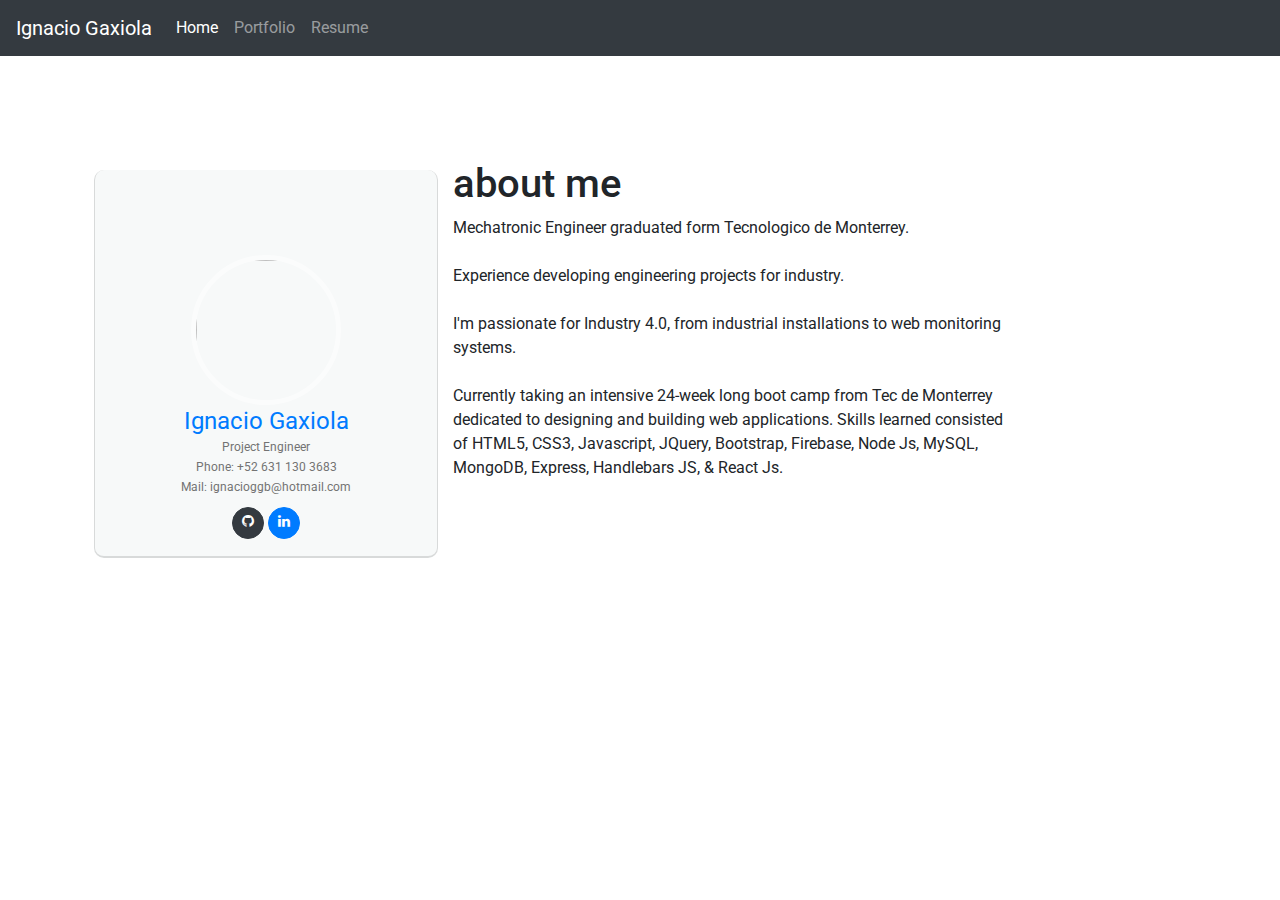
==== index.html @ dd8e5eef "portfolio" ====
<!DOCTYPE html>
<html lang="en">

<head>
    <meta charset="utf-8">
    <meta http-equiv="X-UA-Compatible" content="IE=edge">
    <title>Portfolio</title>
    <meta name="viewport" content="width=device-width, initial-scale=1">
    <link rel="stylesheet" href="https://stackpath.bootstrapcdn.com/bootstrap/4.3.1/css/bootstrap.min.css" integrity="sha384-ggOyR0iXCbMQv3Xipma34MD+dH/1fQ784/j6cY/iJTQUOhcWr7x9JvoRxT2MZw1T" crossorigin="anonymous">
    <script src="https://code.jquery.com/jquery-3.3.1.slim.min.js" integrity="sha384-q8i/X+965DzO0rT7abK41JStQIAqVgRVzpbzo5smXKp4YfRvH+8abtTE1Pi6jizo" crossorigin="anonymous"></script>
    <link href="https://fonts.googleapis.com/css?family=Monoton" rel="stylesheet">
    <link rel="stylesheet" type="text/css" media="screen" href="assets/css/style.css">
    <link rel="stylesheet" href="https://maxcdn.bootstrapcdn.com/font-awesome/4.4.0/css/font-awesome.min.css">
    <link href="https://fonts.googleapis.com/css?family=Nanum+Gothic|Roboto" rel="stylesheet">

</head>

<body>
    <nav class="navbar navbar-expand-lg navbar-dark bg-dark">
        <a class="navbar-brand" href="#">Ignacio Gaxiola</a>
        <button class="navbar-toggler" type="button" data-toggle="collapse" data-target="#navbarColor01" aria-controls="navbarColor01" aria-expanded="false" aria-label="Toggle navigation">
          <span class="navbar-toggler-icon"></span>
        </button>
    
        <div class="collapse navbar-collapse" id="navbarColor01">
          <ul class="navbar-nav mr-auto">
            <li class="nav-item active">
              <a class="nav-link" href="#">Home <span class="sr-only">(current)</span></a>
            </li>
            <li class="nav-item">
              <a class="nav-link" href="portfolio.html">Portfolio</a>
            </li>
            <li class="nav-item">
              <a class="nav-link" href="cv.html">Resume</a>
            </li>

          </ul>
        </div>
      </nav>

    <div class="container">
        <div class="row">
            <div class="col-lg-4 col-sm-6">
    
                <div class="card hovercard">
                    <div class="cardheader">
    
                    </div>
                    <div class="avatar">
                        <img alt="" src="https://media.licdn.com/dms/image/C5603AQF504KaWZRUqg/profile-displayphoto-shrink_200_200/0?e=1562198400&v=beta&t=nBzUv8moYsKN6M9cUQSvcbDvzVbfOEn7Q7MUIq6v9eA">
                    </div>
                    <div class="info">
                        <div class="title">
                            <a target="_blank" href="https://scripteden.com/">Ignacio Gaxiola</a>
                        </div>
                        <div class="desc">Project Engineer</div>
                        <div class="desc">Phone: +52 631 130 3683</div>
                        <div class="desc">Mail: ignacioggb@hotmail.com</div>
                    </div>
                    <div class="bottom">
                        <a id="btn" class="btn btn-dark btn-twitter btn-sm" href="https://twitter.com/webmaniac">
                            <i class="fa fa-github"></i>
                        </a>
                        <a id="btn" class="btn btn-primary btn-sm" rel="publisher"
                           href="https://plus.google.com/+ahmshahnuralam">
                            <i class="fa fa-linkedin"></i>
                        </a>

                    </div>
                </div>
    
            </div>
        <div class="col-lg-6 col-sm-6">
            <div class="row">
                    <h1>about me</h1>
            </div>
            <div class="row">
                    <p> Mechatronic Engineer graduated form Tecnologico de Monterrey.
                            <br><br>
                            Experience developing engineering projects for industry. 
                            <br><br>
                            I'm passionate for Industry 4.0, from industrial installations to web monitoring systems.
                        <br><br>
                        Currently taking an intensive 24-week long boot camp from Tec de Monterrey dedicated to designing and building web applications. Skills learned consisted of HTML5, CSS3, Javascript, JQuery, Bootstrap, Firebase, Node Js, MySQL, MongoDB, Express, Handlebars JS, & React Js.


                    </p>
            </div>
        </div>

        
        </div>
    </div>

    <script src="https://cdnjs.cloudflare.com/ajax/libs/jquery/3.2.1/jquery.min.js"></script>
    <script src="assets/javascript/app.js"></script>
    <script src="https://cdnjs.cloudflare.com/ajax/libs/popper.js/1.14.7/umd/popper.min.js" integrity="sha384-UO2eT0CpHqdSJQ6hJty5KVphtPhzWj9WO1clHTMGa3JDZwrnQq4sF86dIHNDz0W1" crossorigin="anonymous"></script>
    <script src="https://stackpath.bootstrapcdn.com/bootstrap/4.3.1/js/bootstrap.min.js" integrity="sha384-JjSmVgyd0p3pXB1rRibZUAYoIIy6OrQ6VrjIEaFf/nJGzIxFDsf4x0xIM+B07jRM" crossorigin="anonymous"></script>
</body>
</html>

 
</body>

</html>
---- assets/css/style.css ----
body{
  background-image: url("https://wallpaperplay.com/walls/full/7/9/c/182522.jpg")
}

.desc{font-size: 20px}
.mySlides {display:none}
.w3-left, .w3-right, .w3-badge {cursor:pointer}
.w3-badge {height:13px;width:13px;padding:0}


h1{
  font-family: 'Roboto', sans-serif;
}
.container{
  background-color: white;
  margin: 5rem auto;
  border-radius: 10px;
  padding: 1.5rem;
}
.card {
  padding-top: 20px;
  margin: 10px 0 20px 0;
  background-color: rgba(214, 224, 226, 0.2);
  border-top-width: 0;
  border-bottom-width: 2px;
  -webkit-border-radius: 3px;
  -moz-border-radius: 3px;
  border-radius: 3px;
  -webkit-box-shadow: none;
  -moz-box-shadow: none;
  box-shadow: none;
  -webkit-box-sizing: border-box;
  -moz-box-sizing: border-box;
  box-sizing: border-box;
}

.card .card-heading {
  padding: 0 20px;
  margin: 0;
}

.card .card-heading.simple {
  font-size: 20px;
  font-weight: 300;
  color: #777;
  border-bottom: 1px solid #e5e5e5;
}

.card .card-heading.image img {
  display: inline-block;
  width: 46px;
  height: 46px;
  margin-right: 15px;
  vertical-align: top;
  border: 0;
  -webkit-border-radius: 50%;
  -moz-border-radius: 50%;
  border-radius: 50%;
}

.card .card-heading.image .card-heading-header {
  display: inline-block;
  vertical-align: top;
}

.card .card-heading.image .card-heading-header h3 {
  margin: 0;
  font-size: 14px;
  line-height: 16px;
  color: #262626;
}

.card .card-heading.image .card-heading-header span {
  font-size: 12px;
  color: #999999;
}

.card .card-body {
  padding: 0 20px;
  margin-top: 20px;
}

.card .card-media {
  padding: 0 20px;
  margin: 0 -14px;
}

.card .card-media img {
  max-width: 100%;
  max-height: 100%;
}

.card .card-actions {
  min-height: 30px;
  padding: 0 20px 20px 20px;
  margin: 20px 0 0 0;
}

.card .card-comments {
  padding: 20px;
  margin: 0;
  background-color: #f8f8f8;
}

.card .card-comments .comments-collapse-toggle {
  padding: 0;
  margin: 0 20px 12px 20px;
}

.card .card-comments .comments-collapse-toggle a,
.card .card-comments .comments-collapse-toggle span {
  padding-right: 5px;
  overflow: hidden;
  font-size: 12px;
  color: #999;
  text-overflow: ellipsis;
  white-space: nowrap;
}

.card-comments .media-heading {
  font-size: 13px;
  font-weight: bold;
}

.card.people {
  position: relative;
  display: inline-block;
  width: 170px;
  height: 300px;
  padding-top: 0;
  margin-left: 20px;
  overflow: hidden;
  vertical-align: top;
}

.card.people:first-child {
  margin-left: 0;
}

.card.people .card-top {
  position: absolute;
  top: 0;
  left: 0;
  display: inline-block;
  width: 170px;
  height: 150px;
  background-color: #ffffff;
}

.card.people .card-top.green {
  background-color: #53a93f;
}

.card.people .card-top.blue {
  background-color: #427fed;
}

.card.people .card-info {
  position: absolute;
  top: 150px;
  display: inline-block;
  width: 100%;
  height: 101px;
  overflow: hidden;
  background: #ffffff;
  -webkit-box-sizing: border-box;
  -moz-box-sizing: border-box;
  box-sizing: border-box;
}

.card.people .card-info .title {
  display: block;
  margin: 8px 14px 0 14px;
  overflow: hidden;
  font-size: 16px;
  font-weight: bold;
  line-height: 18px;
  color: #404040;
}

.card.people .card-info .desc {
  display: block;
  margin: 8px 14px 0 14px;
  overflow: hidden;
  font-size: 12px;
  line-height: 16px;
  color: #737373;
  text-overflow: ellipsis;
}

.card.people .card-bottom {
  position: absolute;
  bottom: 0;
  left: 0;
  display: inline-block;
  width: 100%;
  padding: 10px 20px;
  line-height: 29px;
  text-align: center;
  -webkit-box-sizing: border-box;
  -moz-box-sizing: border-box;
  box-sizing: border-box;
}

.card.hovercard {
  border-radius: 10px;
  position: relative;
  padding-top: 0;
  overflow: hidden;
  text-align: center;
  background-color: rgba(214, 224, 226, 0.2);
}

.card.hovercard .cardheader {
  background: url("https://images.ctfassets.net/rf6r9wh4bnrh/qXsWqXeZMGg042cgWQ4sI/21d21bd3c10d0523d18c8639cd4bb99d/shutterstock_524344900-1635x1084.jpg?q=80&fl=progressive");
  background-size: cover;
  height: 135px;
}

.card.hovercard .avatar {
  position: relative;
  top: -50px;
  margin-bottom: -50px;
}

.card.hovercard .avatar img {
  width: 150px;
  height: 150px;
  max-width: 150px;
  max-height: 150px;
  -webkit-border-radius: 50%;
  -moz-border-radius: 50%;
  border-radius: 50%;
  border: 5px solid rgba(255,255,255,0.5);
}

.card.hovercard .info {
  padding: 4px 8px 10px;
}

.card.hovercard .info .title {
  margin-bottom: 4px;
  font-size: 24px;
  line-height: 1;
  color: #262626;
  vertical-align: middle;
}

.card.hovercard .info .desc {
  overflow: hidden;
  font-size: 12px;
  line-height: 20px;
  color: #737373;
  text-overflow: ellipsis;
}

.card.hovercard .bottom {
  padding: 0 20px;
  margin-bottom: 17px;
}

#btn{ border-radius: 50%; width:32px; height:32px; line-height:18px;  }
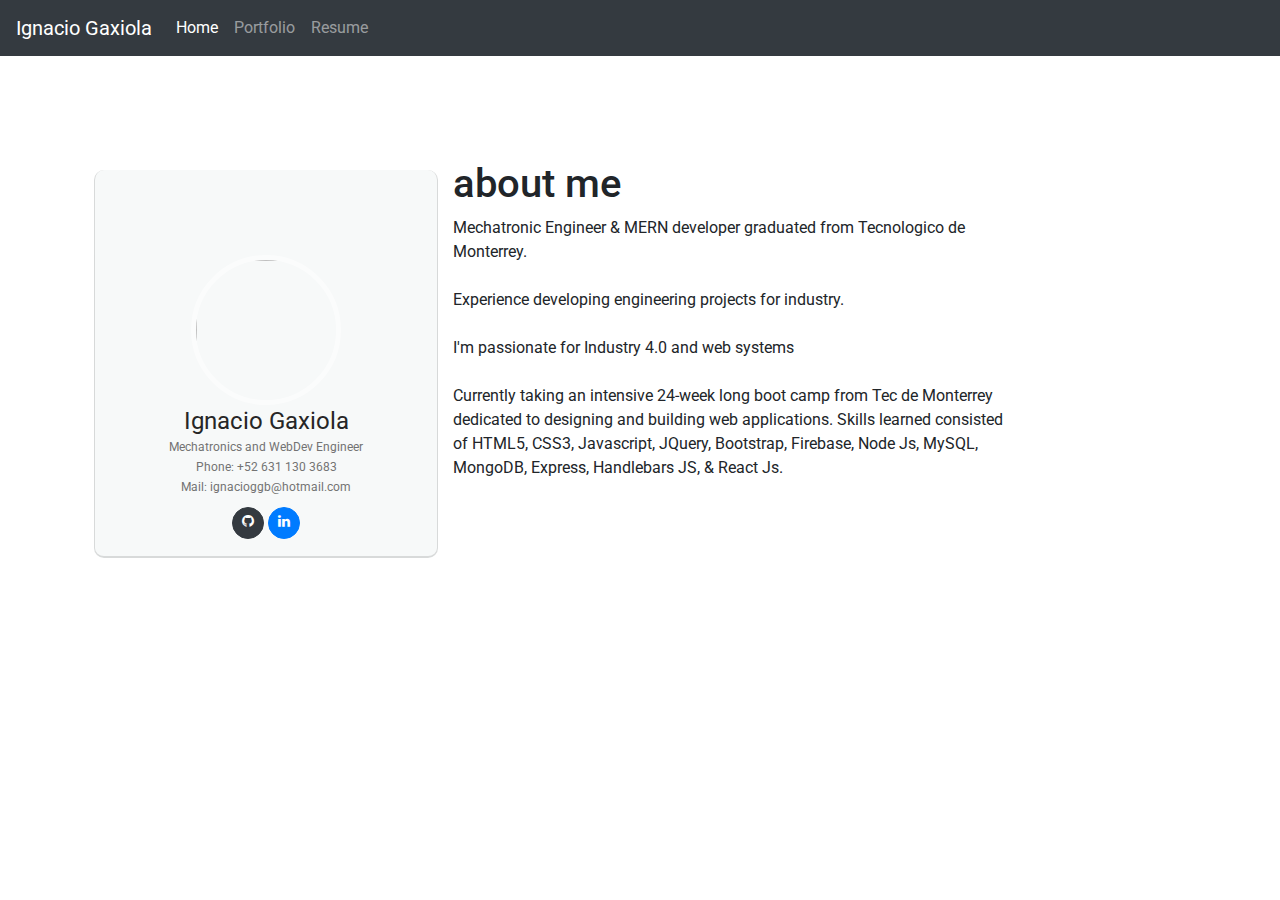
==== commit 1164fa2b: "Updating" ====
--- a/index.html
+++ b/index.html
@@ -51,18 +51,18 @@
                     </div>
                     <div class="info">
                         <div class="title">
-                            <a target="_blank" href="https://scripteden.com/">Ignacio Gaxiola</a>
+                            <a target="_blank" >Ignacio Gaxiola</a>
                         </div>
-                        <div class="desc">Project Engineer</div>
+                        <div class="desc">Mechatronics and WebDev Engineer</div>
                         <div class="desc">Phone: +52 631 130 3683</div>
                         <div class="desc">Mail: ignacioggb@hotmail.com</div>
                     </div>
                     <div class="bottom">
-                        <a id="btn" class="btn btn-dark btn-twitter btn-sm" href="https://twitter.com/webmaniac">
+                        <a id="btn" class="btn btn-dark btn-twitter btn-sm" href="https://github.com/ignacioggb">
                             <i class="fa fa-github"></i>
                         </a>
                         <a id="btn" class="btn btn-primary btn-sm" rel="publisher"
-                           href="https://plus.google.com/+ahmshahnuralam">
+                           href="https://www.linkedin.com/in/ing-gaxiola/">
                             <i class="fa fa-linkedin"></i>
                         </a>
 
@@ -75,11 +75,11 @@
                     <h1>about me</h1>
             </div>
             <div class="row">
-                    <p> Mechatronic Engineer graduated form Tecnologico de Monterrey.
+                    <p> Mechatronic Engineer & MERN developer graduated from Tecnologico de Monterrey.
                             <br><br>
                             Experience developing engineering projects for industry. 
                             <br><br>
-                            I'm passionate for Industry 4.0, from industrial installations to web monitoring systems.
+                            I'm passionate for Industry 4.0 and web systems
                         <br><br>
                         Currently taking an intensive 24-week long boot camp from Tec de Monterrey dedicated to designing and building web applications. Skills learned consisted of HTML5, CSS3, Javascript, JQuery, Bootstrap, Firebase, Node Js, MySQL, MongoDB, Express, Handlebars JS, & React Js.
 
